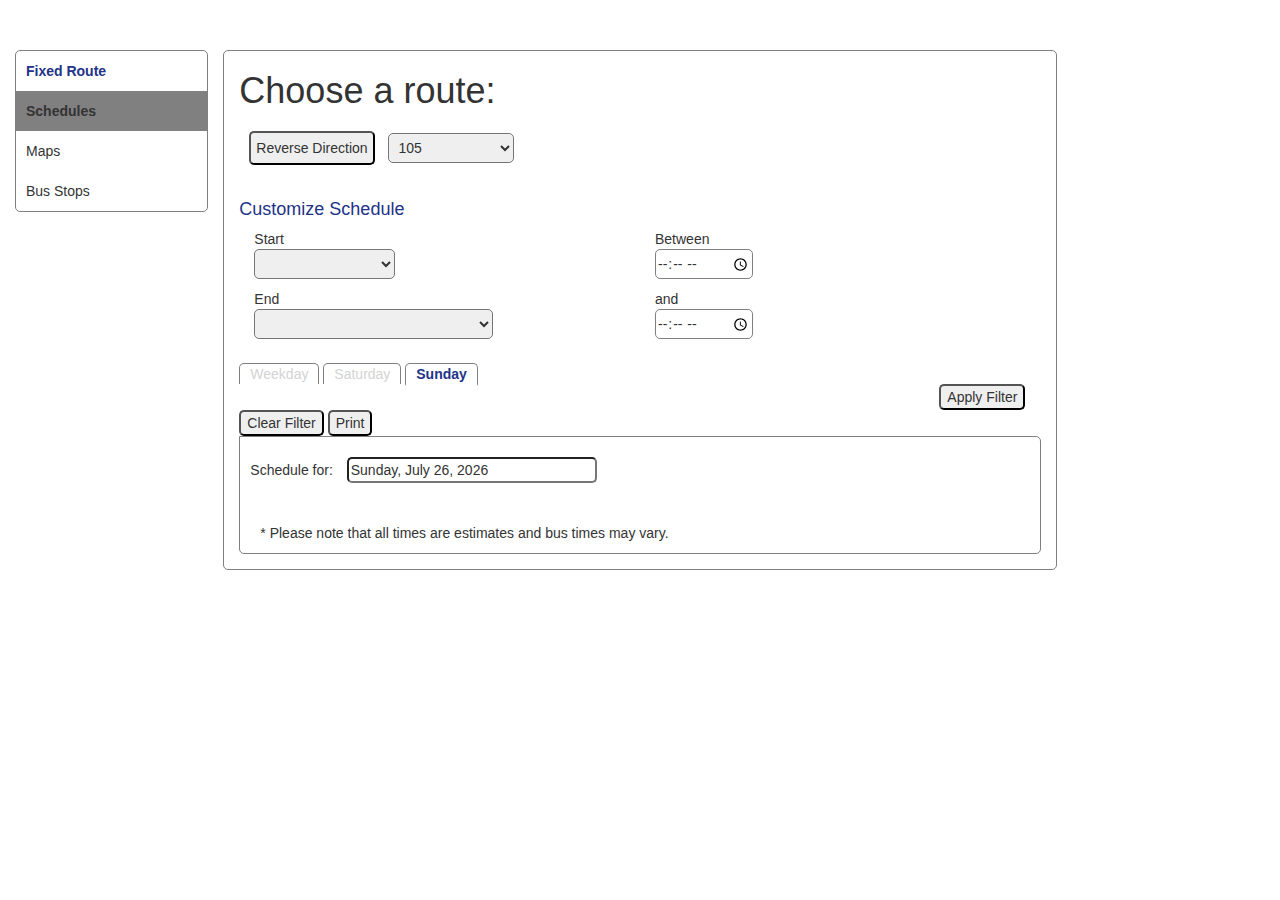
==== index.html @ 95d0e3e2 "Initial upload" ====
<!DOCTYPE html>
<html>
	<head>
		<title>Scheduling App</title>
		<link rel="stylesheet" type="text/css" href="jquery-ui.min.css">
		<link rel="stylesheet" type="text/css" href="scheduler.css">
		<link rel="stylesheet" href="https://maxcdn.bootstrapcdn.com/bootstrap/3.3.2/css/bootstrap.min.css">
		<script type="text/javascript" src="scheduler.js"></script>
		<script type="text/javascript" src="routes.json"></script>
		<script type="text/javascript" src="calendar.json"></script>
		<script type="text/javascript" src="calendar_dates.json"></script>
		<script type="text/javascript" src="stops.json"></script>
		<script type="text/javascript" src="trips.json"></script>
		<script type="text/javascript" src="stop_times.json"></script>
		<script src="https://ajax.googleapis.com/ajax/libs/jquery/2.1.3/jquery.min.js"></script>
		<script type="text/javascript" src="jquery-ui.min.js"></script>
	</head>
	<body>
		<div class="container-fluid">
			<div id="left-bar" class="col-lg-2">
				<div id="side-nav">
					<ul>
						<li id="side-header">Fixed Route</li>
						<li class="selectedTab">Schedules</li>
						<li>Maps</li>
						<li>Bus Stops</li>
					</ul>
				</div>
			</div>
			<div id="middle" class="col-lg-8">
				<h1 class="routeNumber">Choose a route:</h1>
				<div id="mainControls">
					<input type="button" name="flipRoute" id="flipRoute" value="Reverse Direction" onClick="flipRoute();">
					<select id="routeList" name="routeList">
						<option value="selectRoute" disabled>Select A Route</option>
					</select>
				</div>
				<div id="customizeRoute">
					<h4>Customize Schedule</h4>
					<div class="col-md-6">
						<p class="centerText">Start</p>
						<select id="stopListStart" name="stopListStart">
							<option value="selectStopListStart" disabled>Starting Bus Stop</option>
						</select>
						<p class="centerText">End</p>
						<select id="stopListEnd" name="stopListEnd">
							<option value="selectStopListEnd" disabled>Select the Starting Bus Stop First</option>
						</select>
					</div>
					<div class="col-md-6">
						<p class="centerText">Between</p>
						<input type="time" id="startTime">
						<p class="centerText">and</p>
						<input type="time" id="endTime">
					</div>
				</div>
				<div id="mainSchedule">
					<div id="dayTabs">
						<div id="Weekday" onClick="thisDay(Weekday);">Weekday</div>
						<div id="Saturday" onClick="thisDay(Saturday);">Saturday</div>
						<div id="Sunday" onClick="thisDay(Sunday);">Sunday</div>
						<input type="button" name="applyFilter" id="applyFilter" value="Apply Filter" onClick="applyFilter();">
						<input type="button" name="clearFilter" id="clearFilter" value="Clear Filter" onClick="clearFilter();">
						<input type="button" name="printSchedule" id="printSchedule" value="Print" onClick="printDiv('schedule');">
					</div>
					<div id="schedule">
						<div id="datePicker">
							Schedule for: <input type="text" name="datepicker" id="datepicker" value="" onClick="">
						</div>
						<table id="busTable" class="table table-striped table-hover table-bordered">
						</table>
						<p id="disclaimer">* Please note that all times are estimates and bus times may vary.</p>
					</div>
				</div>
			</div>
			<div id="right-bar" class="col-lg-2">
			</div>
		</div>
		<script type="text/javascript">
			//Create dynamic elements of the page
			window.onload = function fillRoutes() {
				//Select the current day tab on load
				var day = new Date().getDay();
				if (day>0 && day<6) {
					$('#Weekday').addClass('selectedDay');
					service_id = 1;
				}
				else if (day==6) {
					$('#Saturday').addClass('selectedDay');
					service_id = 2;
				}
				else if (day==0) {
					$('#Sunday').addClass('selectedDay');
					service_id = 3;
				}
				var dateConfig = {weekday: "long", year: "numeric", month: "long", day: "numeric"}
				var d = new Date().toLocaleDateString('en-US',dateConfig);
				$('#datepicker').attr('value',d);
				$(function() {
					$('#datepicker').datepicker({ dateFormat: 'DD, MM d, yy'});
				});
				//Fill the drop-down with existing route options from the routes.json file on load
				var option = '';
				
				for (i=0;i<routes.length;i++){
					option += '<option value="'+ routes[i].route_short_name + '" id="' + routes[i].route_id + '">' + routes[i].route_short_name + '</option>';
				}
				$('#routeList').append(option);
			}
			//Change the header of the page based on the selected route from the drop down
			$('#routeList').on('change', function() {
				$('#busTable').empty();
				selectedRoute = this.value;
				selectedRouteId = $(this).children(":selected").attr("id");
				$('.routeNumber').empty();
				displaySelectedRoute(selectedRouteId, service_id, selectedDirection);
				if (trip_headsign === -1) {
					$('.routeNumber').append('There is no service for the specified route and time.');
				} else {
					$('.routeNumber').append('Route ' + selectedRoute + ' to ' + trip_headsign);
				}
				
			});
			$('#datepicker').on('change', function() {
				//figure out what the day is and call thisDay(day)
				var selectedDay = $(this)[0].value;
				selectedDay = selectedDay.split(',')[0];
				thisDay(selectedDay);
			});
			$('#stopListStart').on('change',function() {
				$('#stopListEnd').empty();
				var selectedIndex = $('#stopListStart option:selected').index();
				var selectedStop = this.value;
				var selectedStopId = $(this).children(":selected").attr("id");
				var availableStopsEnd = $('#busTable tr:eq('+0+') td');
				var endingOptions = '';
				for (i=selectedIndex;i<availableStopsEnd.length;i++){
					endingOptions += '<option value="'+ availableStopsEnd[i].innerHTML + '" id="' + availableStopsEnd[i].id + '">' + availableStopsEnd[i].innerHTML + '</option>';
				}
				$('#stopListEnd').append(endingOptions);

			});
		</script>
	</body>
</html>
---- scheduler.css ----
table {
	border: 1px solid black;
}
tr {
	border: 1px solid black;
	padding: 5px;
	margin: 0;
}
td {
	padding: 5px;
	margin: 0;
}
#Weekday {
	color: lightgray;
	display: inline;
	border-top: solid 1px gray;
	border-left: solid 1px gray;
	border-right: solid 1px gray;
	border-radius: 5px 5px 0 0;
	padding: 2px 10px;
	cursor: pointer;
}
#Saturday {
	color: lightgray;
	display: inline;
	border-top: solid 1px gray;
	border-left: solid 1px gray;
	border-right: solid 1px gray;
	border-radius: 5px 5px 0 0;
	padding: 2px 10px;
	cursor: pointer;
}
#Sunday {
	color: lightgray;
	display: inline;
	border-top: solid 1px gray;
	border-left: solid 1px gray;
	border-right: solid 1px gray;
	border-radius: 5px 5px 0 0;
	padding: 2px 10px;
	cursor: pointer;
}
#dayTabs div.selectedDay {
	color: #238;
	border: solid 1px gray;
	border-bottom: solid 2px white;
	font-weight: bold;
	z-index:999;
}
.header {
	border-right: solid 1px black;
}
#flipRoute {
	padding: 5px;
	border-radius: 5px;
	margin: 10px;
	margin-bottom: 25px;
}
select {
	padding: 5px;
	border-radius: 5px;
	margin: 10px;
	margin-bottom: 25px;
}
#datePicker {
	padding: 10px;
}
#datepicker {
	margin: 10px;
	border-radius: 5px;
	width: 250px;
}
#schedule {
	overflow-x: auto;
	overflow-y: auto;
	border: solid 1px gray;
	margin-bottom: 15px;
	border-radius: 0 5px 5px 5px;
}
ul {
	list-style-type: none;
}
#side-nav {
	height: 100%;
	width: 100%;
	margin: 50px 0 0 0;
}
#side-nav li {
	width: 100%;
	padding: 10px;
	cursor: pointer;
}
#side-nav li:hover {
	background-color: lightgray;
}
#side-nav ul {
	border: solid 1px gray;
	border-radius: 5px;
	padding: 0;
}
#side-header {
	color: #238;
	font-weight: bold;
}
#side-nav #side-header:hover {
	background-color: white;
	cursor: auto;
}
#side-nav ul li.selectedTab {
	background-color: gray;
	font-weight: bold;
}
.selectedTab:hover {
	background-color: gray;
}
#left-bar {
	padding-left: 0;
}
#middle {
	border: solid 1px gray;
	border-radius: 5px;
	margin: 50px 0 0 0;
}
#ui-datepicker-div {
	background-color: white;
	border: solid 1px gray;
	border-radius: 5px;
}
#ui-datepicker-div tr {
	border: 1px solid gray;
}
.ui-datepicker td a {
	text-align: center;
}
#mainSchedule {
	clear: both;
	padding-top: 15px;
}
#dayTabs input[type="button"] {
	border-radius: 5px;
}
#applyFilter {
	margin-left: 700px;
}
#disclaimer {
	margin-left: 20px;
}
input[type="time"] {
	border-radius: 5px;
	height: 30px;
	padding: 5px 1px;
	border: 1px solid gray;
	margin-bottom: 10px;
}
select#stopListStart, select#stopListEnd {
	margin-bottom: 10px;
}
.centerText {
	margin: 0;
}
#customizeRoute h4 {
	color: #238;
}
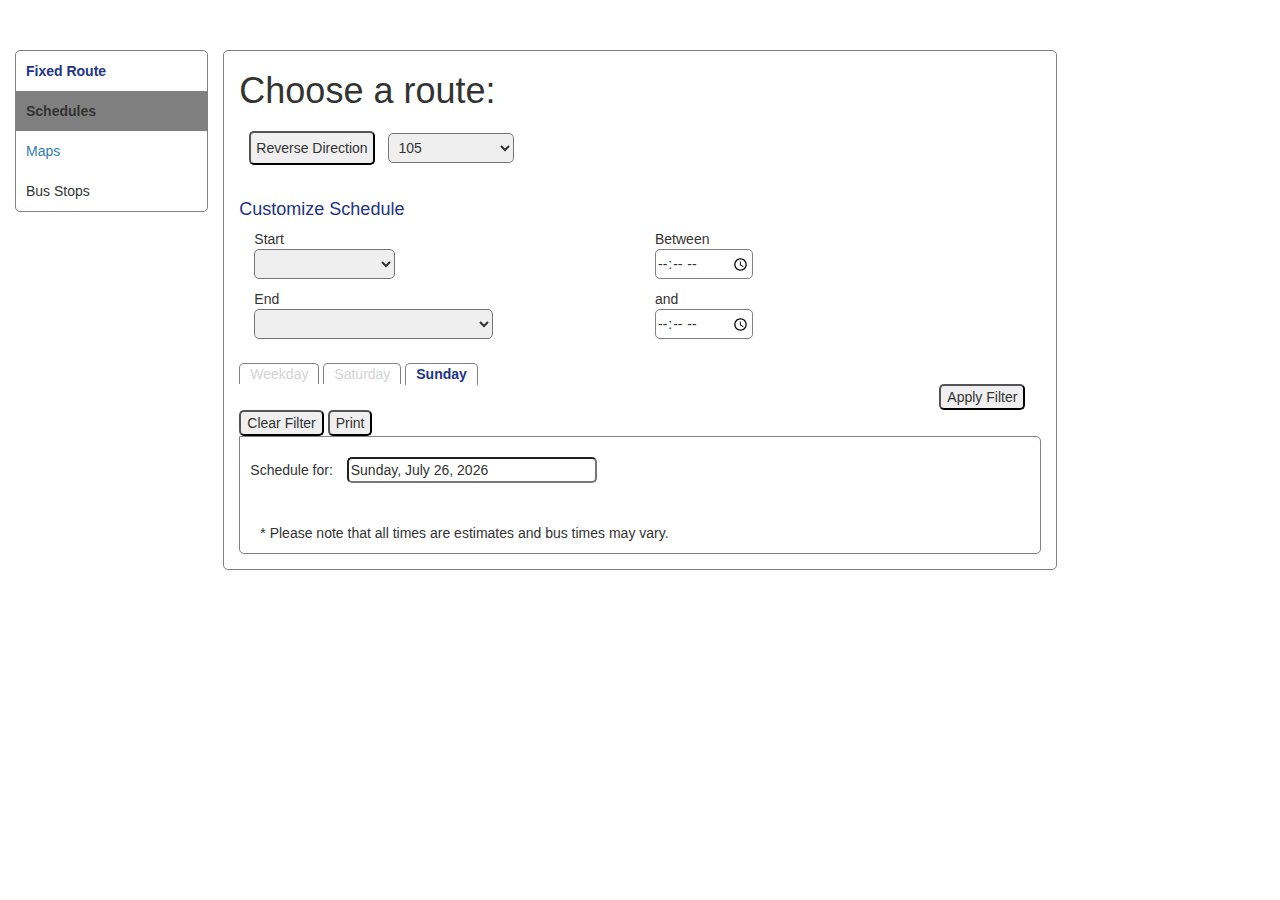
==== commit ea85e994: "Added map.html" ====
--- a/index.html
+++ b/index.html
@@ -11,7 +11,7 @@
 		<script type="text/javascript" src="calendar_dates.json"></script>
 		<script type="text/javascript" src="stops.json"></script>
 		<script type="text/javascript" src="trips.json"></script>
-		<script type="text/javascript" src="stop_times.json"></script>
+		<script type="text/javascript" src="stop_times.min.js"></script>
 		<script src="https://ajax.googleapis.com/ajax/libs/jquery/2.1.3/jquery.min.js"></script>
 		<script type="text/javascript" src="jquery-ui.min.js"></script>
 	</head>
@@ -22,7 +22,7 @@
 					<ul>
 						<li id="side-header">Fixed Route</li>
 						<li class="selectedTab">Schedules</li>
-						<li>Maps</li>
+						<li><a href="map.html">Maps</a></li>
 						<li>Bus Stops</li>
 					</ul>
 				</div>
--- a/scheduler.css
+++ b/scheduler.css
@@ -160,4 +160,8 @@
 }
 #customizeRoute h4 {
 	color: #238;
+}
+a {
+	text-decoration: none;
+	color: blue;
 }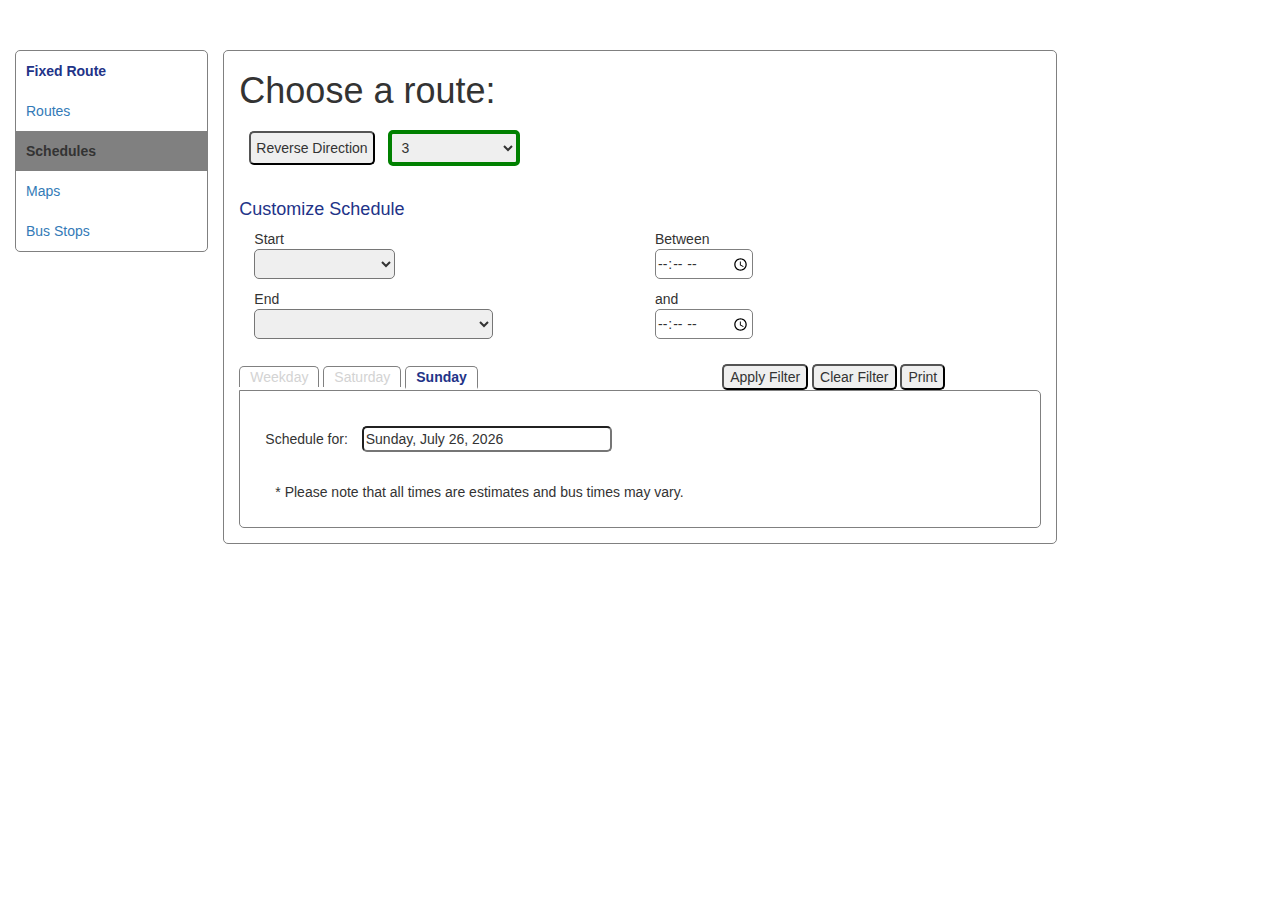
==== commit dd677a56: "Lots of stuff" ====
--- a/index.html
+++ b/index.html
@@ -1,6 +1,8 @@
 <!DOCTYPE html>
 <html>
 	<head>
+		<meta charset="UTF-8">
+		<meta http-equiv="X-UA-Compatible" content="IE=edge;" />
 		<title>Scheduling App</title>
 		<link rel="stylesheet" type="text/css" href="jquery-ui.min.css">
 		<link rel="stylesheet" type="text/css" href="scheduler.css">
@@ -21,9 +23,10 @@
 				<div id="side-nav">
 					<ul>
 						<li id="side-header">Fixed Route</li>
+						<a href="routes.html"><li>Routes</li></a>
 						<li class="selectedTab">Schedules</li>
-						<li><a href="map.html">Maps</a></li>
-						<li>Bus Stops</li>
+						<a href="map.html"><li>Maps</li></a>
+						<a href="stops.html"><li>Bus Stops</li></a>
 					</ul>
 				</div>
 			</div>
@@ -31,7 +34,7 @@
 				<h1 class="routeNumber">Choose a route:</h1>
 				<div id="mainControls">
 					<input type="button" name="flipRoute" id="flipRoute" value="Reverse Direction" onClick="flipRoute();">
-					<select id="routeList" name="routeList">
+					<select id="routeList" class="highlight" name="routeList">
 						<option value="selectRoute" disabled>Select A Route</option>
 					</select>
 				</div>
@@ -80,7 +83,15 @@
 			//Create dynamic elements of the page
 			window.onload = function fillRoutes() {
 				//Select the current day tab on load
+				var routeVariable = parseInt(window.location.search.substring(1));
 				var day = new Date().getDay();
+				var presentDate = new Date();
+				var newDate = (presentDate.getDate()).toString();
+				if (newDate.length < 2) {newDate = '0'+newDate;}
+				var newMonth = (presentDate.getMonth() +1).toString();
+				if (newMonth.length < 2) {newMonth = '0'+newMonth;}
+				var newYear = (presentDate.getFullYear()).toString();
+				specialServiceDate = newYear+newMonth+newDate;
 				if (day>0 && day<6) {
 					$('#Weekday').addClass('selectedDay');
 					service_id = 1;
@@ -106,20 +117,23 @@
 					option += '<option value="'+ routes[i].route_short_name + '" id="' + routes[i].route_id + '">' + routes[i].route_short_name + '</option>';
 				}
 				$('#routeList').append(option);
+				if (routeVariable) {
+					$('#routeList option[id="'+routeVariable+'"]').attr('selected', 'selected');
+					displaySelectedRoute(routeVariable, service_id, selectedDirection);
+					selectedRouteId = routeVariable;
+					selectedRoute = $('#routeList option[id="'+routeVariable+'"').attr('value');
+					// $('.routeNumber').empty();
+					// $('.routeNumber').append('Route ' + selectedRoute + ' to ' + trip_headsign);
+				}
 			}
 			//Change the header of the page based on the selected route from the drop down
 			$('#routeList').on('change', function() {
-				$('#busTable').empty();
 				selectedRoute = this.value;
 				selectedRouteId = $(this).children(":selected").attr("id");
-				$('.routeNumber').empty();
-				displaySelectedRoute(selectedRouteId, service_id, selectedDirection);
-				if (trip_headsign === -1) {
-					$('.routeNumber').append('There is no service for the specified route and time.');
-				} else {
-					$('.routeNumber').append('Route ' + selectedRoute + ' to ' + trip_headsign);
-				}
-				
+				displaySelectedRoute(selectedRouteId, service_id, selectedDirection);	
+			});
+			$('#routeList').on('click', function() {
+				$(this).removeClass('highlight');
 			});
 			$('#datepicker').on('change', function() {
 				//figure out what the day is and call thisDay(day)
@@ -138,7 +152,6 @@
 					endingOptions += '<option value="'+ availableStopsEnd[i].innerHTML + '" id="' + availableStopsEnd[i].id + '">' + availableStopsEnd[i].innerHTML + '</option>';
 				}
 				$('#stopListEnd').append(endingOptions);
-
 			});
 		</script>
 	</body>
--- a/scheduler.css
+++ b/scheduler.css
@@ -9,8 +9,9 @@
 td {
 	padding: 5px;
 	margin: 0;
-}
-#Weekday {
+	text-align: center;
+}
+#Weekday, #Saturday, #Sunday, #StreetView {
 	color: lightgray;
 	display: inline;
 	border-top: solid 1px gray;
@@ -20,26 +21,6 @@
 	padding: 2px 10px;
 	cursor: pointer;
 }
-#Saturday {
-	color: lightgray;
-	display: inline;
-	border-top: solid 1px gray;
-	border-left: solid 1px gray;
-	border-right: solid 1px gray;
-	border-radius: 5px 5px 0 0;
-	padding: 2px 10px;
-	cursor: pointer;
-}
-#Sunday {
-	color: lightgray;
-	display: inline;
-	border-top: solid 1px gray;
-	border-left: solid 1px gray;
-	border-right: solid 1px gray;
-	border-radius: 5px 5px 0 0;
-	padding: 2px 10px;
-	cursor: pointer;
-}
 #dayTabs div.selectedDay {
 	color: #238;
 	border: solid 1px gray;
@@ -63,7 +44,7 @@
 	margin-bottom: 25px;
 }
 #datePicker {
-	padding: 10px;
+	padding: 10px 10px 0 10px;
 }
 #datepicker {
 	margin: 10px;
@@ -76,6 +57,7 @@
 	border: solid 1px gray;
 	margin-bottom: 15px;
 	border-radius: 0 5px 5px 5px;
+	padding: 15px;
 }
 ul {
 	list-style-type: none;
@@ -107,6 +89,7 @@
 	cursor: auto;
 }
 #side-nav ul li.selectedTab {
+	color: #333;
 	background-color: gray;
 	font-weight: bold;
 }
@@ -140,7 +123,7 @@
 	border-radius: 5px;
 }
 #applyFilter {
-	margin-left: 700px;
+	margin-left: 30%;
 }
 #disclaimer {
 	margin-left: 20px;
@@ -161,7 +144,85 @@
 #customizeRoute h4 {
 	color: #238;
 }
-a {
-	text-decoration: none;
-	color: blue;
+.spinner {
+	height:60px;
+	width:60px;
+	margin:0px auto;
+	position:relative;
+	-webkit-animation: rotation .6s infinite linear;
+	-moz-animation: rotation .6s infinite linear;
+	-o-animation: rotation .6s infinite linear;
+	animation: rotation .6s infinite linear;
+	border-left:6px solid rgba(0,174,239,.15);
+	border-right:6px solid rgba(0,174,239,.15);
+	border-bottom:6px solid rgba(0,174,239,.15);
+	border-top:6px solid rgba(0,174,239,.8);
+	border-radius:100%;
+}
+
+@-webkit-keyframes rotation {
+from {-webkit-transform: rotate(0deg);}
+to {-webkit-transform: rotate(359deg);}
+}
+
+@-moz-keyframes rotation {
+from {-moz-transform: rotate(0deg);}
+to {-moz-transform: rotate(359deg);}
+}
+
+@-o-keyframes rotation {
+from {-o-transform: rotate(0deg);}
+to {-o-transform: rotate(359deg);}
+}
+
+@keyframes rotation {
+from {transform: rotate(0deg);}
+to {transform: rotate(359deg);}
+}
+.continuing {
+	color: #337ab7;
+	cursor: pointer;
+}
+#searchStops {
+	border-radius: 5px;
+	width: 250px;
+}
+#searchStopsButton {
+	border-radius: 5px;
+}
+input[type="button"] {
+	border-radius: 5px;
+}
+#mapButton {
+	margin-top: 50px;
+}
+#tableRow {
+	margin-top: 15px;
+}
+#stopNameHeader {
+	text-decoration: underline;
+}
+/*Testing for pulsing search box border*/
+.pulse {
+	border: 2px solid transparent;
+  -webkit-animation: pulse 1.3s;
+  -webkit-animation-iteration-count: 5;
+  animation: pulse 1.3s;
+  animation-iteration-count: 5;
+  background: white;
+  outline: 0;
+}
+
+@-webkit-keyframes pulse {
+  from { border-color: transparent; }
+  50% { border-color: green; }
+  to { border-color: transparent; }
+}
+@keyframes pulse {
+  from { border-color: transparent; }
+  50% { border-color: green; }
+  to { border-color: transparent; }
+}
+.highlight {
+	border: 4px solid green;
 }